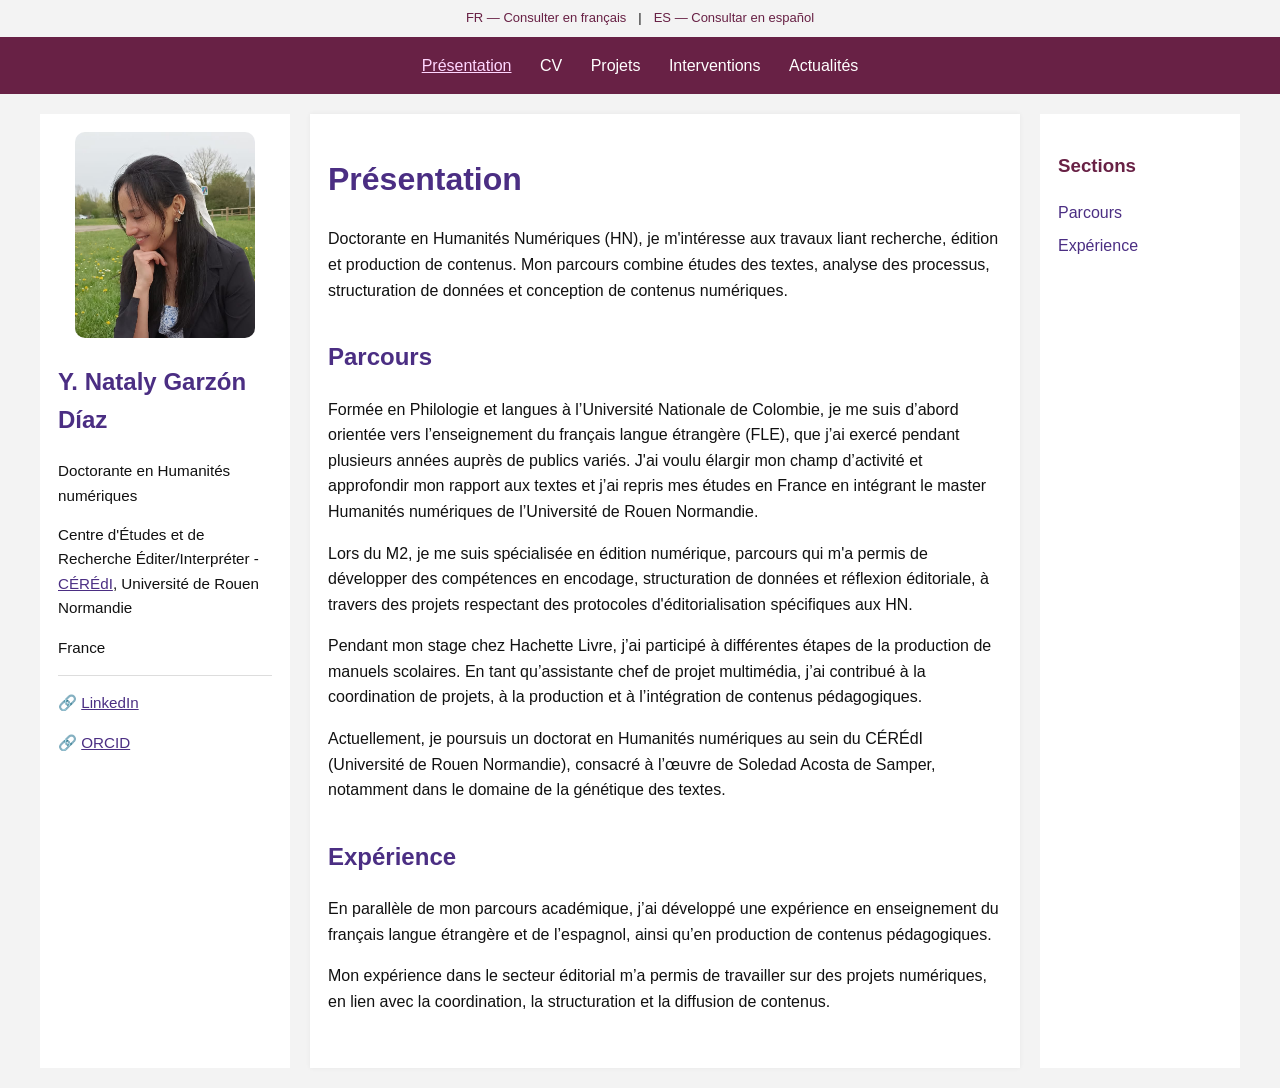
==== index.html @ 466ff272 "Update index.html" ====
<!DOCTYPE html>
<html lang="fr">
<head>
<meta charset="UTF-8">
<meta name="viewport" content="width=device-width, initial-scale=1.0">
  <title>Présentation – Y. Nataly Garzón Díaz</title>
<link rel="stylesheet" href="style.css">
</head>
  
<body>
<header>
  <div class="lang-switch">
  <a href="/index.html">FR — Consulter en français</a> |
  <a href="/es/index.html">ES — Consultar en español</a>
  </div>
  
<!-- Menu ok para copiar -->
<nav class="top-menu">
  <a href="index.html" class="active">Présentation</a>
  <a href="cv.html">CV</a>
  <a href="recherche.html">Projets</a>
  <a href="interventions.html">Interventions</a>
  <a href="actualites.html">Actualités</a>
</nav>
</header>
  
<div class="container">

<!-- COLONNE GAUCHE -->
<aside class="left">
  <img src="profil.png" alt="photo_de_profil" class="profile-pic">

  <h2>Y. Nataly Garzón Díaz</h2>
  <p>Doctorante en Humanités numériques</p>
  <p>Centre d'Études et de Recherche Éditer/Interpréter - <a href="https://ceredi.hypotheses.org/">CÉRÉdI</a>, Université de Rouen Normandie</p>
  <p>France</p>

  <hr>

  <p>🔗 <a href="https://www.linkedin.com/in/nataly-garzon-diaz/">LinkedIn</a></p>
  <p>🔗 <a href="https://orcid.org/0009-0001-9299-6305">ORCID</a></p>
</aside>

<!-- Mon contenu hierarchisé -->
<main class="content">

<h1>Présentation</h1>

<!-- Introduction ou phrase d'accroche -->
<section id="intro">
<p>
Doctorante en Humanités Numériques (HN), je m'intéresse aux travaux liant recherche, édition et production de contenus. Mon parcours combine études des textes, analyse des processus, structuration de données et conception de contenus numériques.</p>
</section>

<section id="parcours">
<h2>Parcours</h2>

<p>Formée en Philologie et langues à l’Université Nationale de Colombie, je me suis d’abord orientée vers l’enseignement du français langue étrangère (FLE), que j’ai exercé pendant plusieurs années auprès de publics variés. J'ai voulu élargir mon champ d’activité et approfondir mon rapport aux textes et j’ai repris mes études en France en intégrant le master Humanités numériques de l’Université de Rouen Normandie.
  
  <p>Lors du M2, je me suis spécialisée en édition numérique, parcours qui m'a permis de développer des compétences en encodage, structuration de données et réflexion éditoriale, à travers des projets respectant des protocoles d'éditorialisation spécifiques aux HN.</p>

<p>Pendant mon stage chez Hachette Livre, j’ai participé à différentes étapes de la production de manuels scolaires. En tant qu’assistante chef de projet multimédia, j’ai contribué à la coordination de projets, à la production et à l’intégration de contenus pédagogiques.</p>

<p>Actuellement, je poursuis un doctorat en Humanités numériques au sein du CÉRÉdI (Université de Rouen Normandie), consacré à l’œuvre de Soledad Acosta de Samper, notamment dans le domaine de la génétique des textes.</p>

</section>

<section id="experience">
<h2>Expérience</h2>

<p>
En parallèle de mon parcours académique, j’ai développé une expérience en enseignement du français langue étrangère et de l’espagnol, ainsi qu’en production de contenus pédagogiques.
</p>

<p>
Mon expérience dans le secteur éditorial m’a permis de travailler sur des projets numériques, en lien avec la coordination, la structuration et la diffusion de contenus.
</p>

</section>

</main>

<!-- MENU DROIT -->
<aside class="right">
<h3>Sections</h3>
<ul>
  <li><a href="#parcours">Parcours</a></li>
  <li><a href="#experience">Expérience</a></li>
</ul>
</aside>

</div>

</body>
</html>
---- style.css ----
body {
  margin: 0;
  font-family: Arial, sans-serif;
  background: #f3f3f3;
  color: #111;
  line-height: 1.6;
}

/* MENU HAUT */
.top-menu {
  background: #682145;
  padding: 12px 20px;
  text-align: center;
  position: sticky;
  top: 0;
  z-index: 1000;
}

.top-menu a {
  margin: 0 12px;
  padding: 4px 0;
  display: inline-block;
  color: white;
  text-decoration: none;
  transition: color 0.3s ease;
}

.top-menu a:hover {
  text-decoration: underline;
  color: #ffd6ff;
}

.top-menu a.active {
  text-decoration: underline;
  color: #ffd6ff;
}

/* STRUCTURE 3 COLONNES */
.container {
  display: grid;
  grid-template-columns: 250px 1fr 200px;
  gap: 20px;
  max-width: 1200px;
  margin: auto;
  padding: 20px;
}

/* COLONNES */
.left,
.content,
.right {
  background: white;
  padding: 18px;
  box-sizing: border-box;
}

.content {
  box-shadow: 0 0 5px rgba(0,0,0,0.05);
}

/* las barras de los lados */
.right {
  position: sticky;
  top: 70px;
}

/* TITRES */
h1, h2 {
  color: #4b2e83;
}

h3 {
  color: #682145;
}

h2 {
  margin-top: 25px;
}

/* CONTENU */
.content section {
  margin-bottom: 35px;
}

.content ul {
  margin-left: 20px;
}

.content li {
  margin-bottom: 5px;
}

/* IMAGE */
.profile-pic {
  width: 100%;
  max-width: 180px;
  border-radius: 10px;
  display: block;
  margin: 0 auto 15px;
}

/* LIENS */
a {
  color: #4b2e83;
}

/* MENU DROIT */
.right ul {
  list-style: none;
  padding: 0;
  margin: 0;
}

.right li {
  margin-bottom: 8px;
}

.right a {
  text-decoration: none;
}

.right a:hover {
  text-decoration: underline;
  transition: 0.2s ease;
}

/* LIGNE */
hr {
  border: none;
  border-top: 1px solid #ddd;
  margin: 15px 0;
}

/* TEXTE SIDEBAR */
.left p {
  font-size: 0.95em;
}

/* ===================== */
/* VERSION MOBILE */
/* ===================== */

@media screen and (max-width: 900px) {

  .container {
    grid-template-columns: 1fr;
  }

  .left,
  .right,
  .content {
    width: 100%;
  }

  .right {
    position: static;
  }

  .top-menu {
    text-align: center;
  }

  .top-menu a {
  display: block;
  margin: 8px 0;
}

  .profile-pic {
    max-width: 140px;
  }
}

@media screen and (max-width: 600px) {

  .top-menu {
    padding: 10px;
  }

  .top-menu a {
    display: block;
    margin: 8px 0;
  }

  .container {
    padding: 12px;
    gap: 12px;
  }

  .left,
  .content,
  .right {
    padding: 14px;
  }

  body {
    font-size: 15px;
  }

  h1 {
    font-size: 1.6em;
  }

  h2 {
    font-size: 1.25em;
  }
}

.lang-switch {
  display: flex;
  justify-content: center;
  gap: 12px;
  font-size: 13px;
  padding: 8px 0;
}

.lang-switch a {
  color: #682145;
  font-weight: 500;
  text-decoration: none;
  transition: color 0.2s ease;
}

.lang-switch a:hover {
  color: #4b2e83;
  text-decoration: underline;
}

a:focus {
  outline: 2px solid #4b2e83;
  outline-offset: 3px;
}
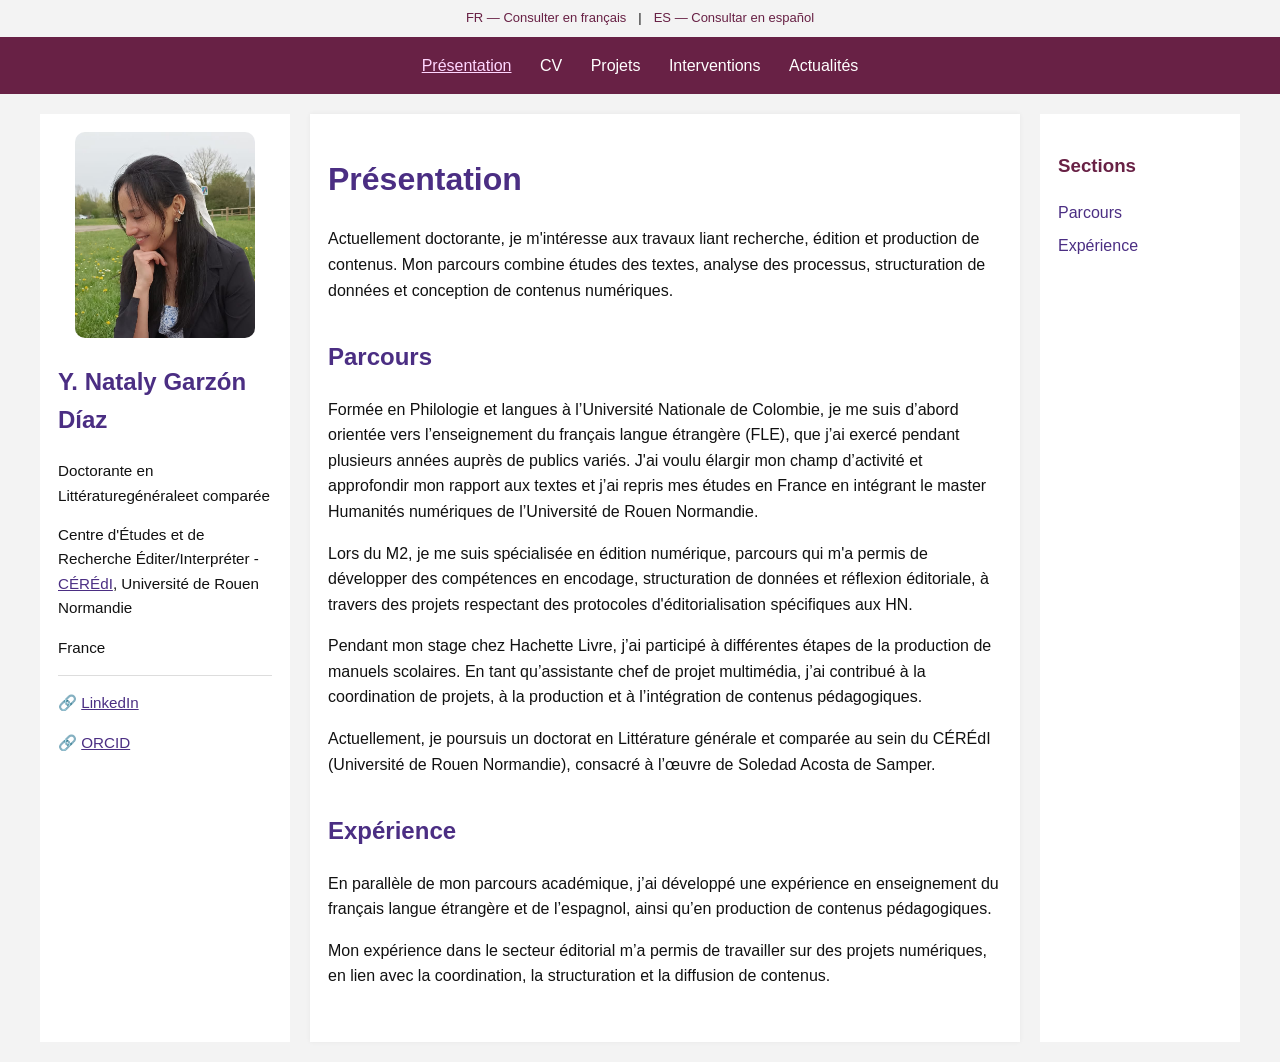
==== commit 11bcb89f: "Update index.html" ====
--- a/index.html
+++ b/index.html
@@ -31,7 +31,7 @@
   <img src="profil.png" alt="photo_de_profil" class="profile-pic">
 
   <h2>Y. Nataly Garzón Díaz</h2>
-  <p>Doctorante en Humanités numériques</p>
+  <p>Doctorante en Littératuregénéraleet comparée</p>
   <p>Centre d'Études et de Recherche Éditer/Interpréter - <a href="https://ceredi.hypotheses.org/">CÉRÉdI</a>, Université de Rouen Normandie</p>
   <p>France</p>
 
@@ -49,7 +49,7 @@
 <!-- Introduction ou phrase d'accroche -->
 <section id="intro">
 <p>
-Doctorante en Humanités Numériques (HN), je m'intéresse aux travaux liant recherche, édition et production de contenus. Mon parcours combine études des textes, analyse des processus, structuration de données et conception de contenus numériques.</p>
+Actuellement doctorante, je m'intéresse aux travaux liant recherche, édition et production de contenus. Mon parcours combine études des textes, analyse des processus, structuration de données et conception de contenus numériques.</p>
 </section>
 
 <section id="parcours">
@@ -61,7 +61,7 @@
 
 <p>Pendant mon stage chez Hachette Livre, j’ai participé à différentes étapes de la production de manuels scolaires. En tant qu’assistante chef de projet multimédia, j’ai contribué à la coordination de projets, à la production et à l’intégration de contenus pédagogiques.</p>
 
-<p>Actuellement, je poursuis un doctorat en Humanités numériques au sein du CÉRÉdI (Université de Rouen Normandie), consacré à l’œuvre de Soledad Acosta de Samper, notamment dans le domaine de la génétique des textes.</p>
+<p>Actuellement, je poursuis un doctorat en Littérature générale et comparée au sein du CÉRÉdI (Université de Rouen Normandie), consacré à l’œuvre de Soledad Acosta de Samper.</p>
 
 </section>
 
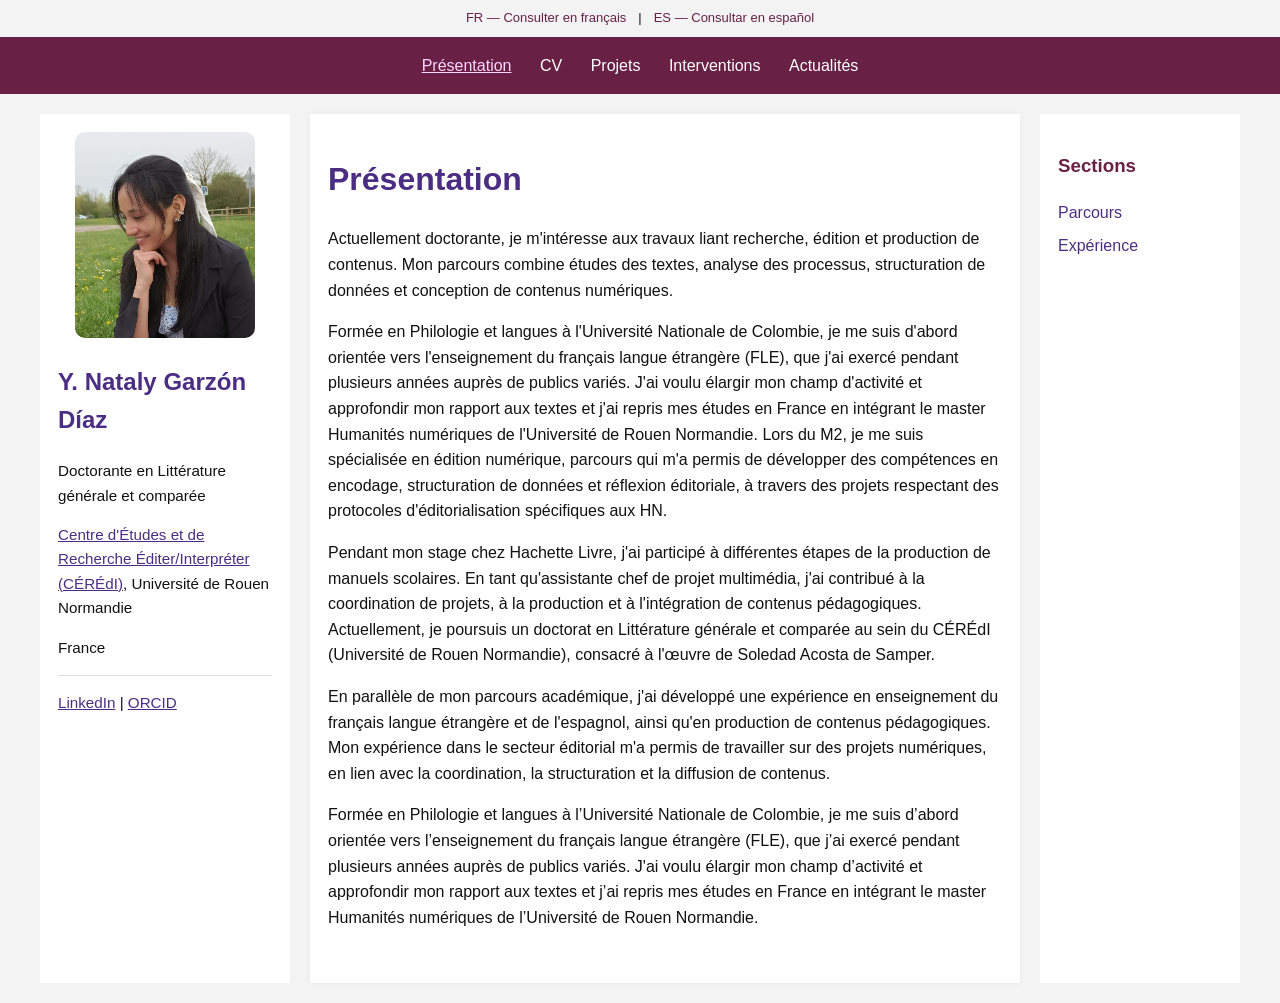
==== commit 78a5821a: "Update index.html" ====
--- a/index.html
+++ b/index.html
@@ -31,14 +31,13 @@
   <img src="profil.png" alt="photo_de_profil" class="profile-pic">
 
   <h2>Y. Nataly Garzón Díaz</h2>
-  <p>Doctorante en Littératuregénéraleet comparée</p>
-  <p>Centre d'Études et de Recherche Éditer/Interpréter - <a href="https://ceredi.hypotheses.org/">CÉRÉdI</a>, Université de Rouen Normandie</p>
+  <p>Doctorante en Littérature générale et comparée</p>
+  <p><a href="https://ceredi.hypotheses.org/">Centre d'Études et de Recherche Éditer/Interpréter (CÉRÉdI)</a>, Université de Rouen Normandie</p>
   <p>France</p>
 
   <hr>
 
-  <p>🔗 <a href="https://www.linkedin.com/in/nataly-garzon-diaz/">LinkedIn</a></p>
-  <p>🔗 <a href="https://orcid.org/0009-0001-9299-6305">ORCID</a></p>
+  <p><a href="https://www.linkedin.com/in/nataly-garzon-diaz/">LinkedIn</a> | <a href="https://orcid.org/0009-0001-9299-6305">ORCID</a></p>
 </aside>
 
 <!-- Mon contenu hierarchisé -->
@@ -48,34 +47,13 @@
 
 <!-- Introduction ou phrase d'accroche -->
 <section id="intro">
-<p>
-Actuellement doctorante, je m'intéresse aux travaux liant recherche, édition et production de contenus. Mon parcours combine études des textes, analyse des processus, structuration de données et conception de contenus numériques.</p>
-</section>
-
-<section id="parcours">
-<h2>Parcours</h2>
-
-<p>Formée en Philologie et langues à l’Université Nationale de Colombie, je me suis d’abord orientée vers l’enseignement du français langue étrangère (FLE), que j’ai exercé pendant plusieurs années auprès de publics variés. J'ai voulu élargir mon champ d’activité et approfondir mon rapport aux textes et j’ai repris mes études en France en intégrant le master Humanités numériques de l’Université de Rouen Normandie.
-  
-  <p>Lors du M2, je me suis spécialisée en édition numérique, parcours qui m'a permis de développer des compétences en encodage, structuration de données et réflexion éditoriale, à travers des projets respectant des protocoles d'éditorialisation spécifiques aux HN.</p>
-
-<p>Pendant mon stage chez Hachette Livre, j’ai participé à différentes étapes de la production de manuels scolaires. En tant qu’assistante chef de projet multimédia, j’ai contribué à la coordination de projets, à la production et à l’intégration de contenus pédagogiques.</p>
-
-<p>Actuellement, je poursuis un doctorat en Littérature générale et comparée au sein du CÉRÉdI (Université de Rouen Normandie), consacré à l’œuvre de Soledad Acosta de Samper.</p>
-
-</section>
-
-<section id="experience">
-<h2>Expérience</h2>
-
-<p>
-En parallèle de mon parcours académique, j’ai développé une expérience en enseignement du français langue étrangère et de l’espagnol, ainsi qu’en production de contenus pédagogiques.
-</p>
-
-<p>
-Mon expérience dans le secteur éditorial m’a permis de travailler sur des projets numériques, en lien avec la coordination, la structuration et la diffusion de contenus.
-</p>
-
+  <p>Actuellement doctorante, je m'intéresse aux travaux liant recherche, édition et production de contenus. Mon parcours combine études des textes, analyse des processus, structuration de données et conception de contenus numériques.
+  <p>
+  <p>Formée en Philologie et langues à l'Université Nationale de Colombie, je me suis d'abord orientée vers l'enseignement du français langue étrangère (FLE), que j'ai exercé pendant plusieurs années auprès de publics variés. J'ai voulu élargir mon champ d'activité et approfondir mon rapport aux textes et j'ai repris mes études en France en intégrant le master Humanités numériques de l'Université de Rouen Normandie. Lors du M2, je me suis spécialisée en édition numérique, parcours qui m'a permis de développer des compétences en encodage, structuration de données et réflexion éditoriale, à travers des projets respectant des protocoles d'éditorialisation spécifiques aux HN.
+  </p>
+  <p>Pendant mon stage chez Hachette Livre, j'ai participé à différentes étapes de la production de manuels scolaires. En tant qu'assistante chef de projet multimédia, j'ai contribué à la coordination de projets, à la production et à l'intégration de contenus pédagogiques. Actuellement, je poursuis un doctorat en Littérature générale et comparée au sein du CÉRÉdI (Université de Rouen Normandie), consacré à l'œuvre de Soledad Acosta de Samper.
+  <p>En parallèle de mon parcours académique, j'ai développé une expérience en enseignement du français langue étrangère et de l'espagnol, ainsi qu'en production de contenus pédagogiques. Mon expérience dans le secteur éditorial m'a permis de travailler sur des projets numériques, en lien avec la coordination, la structuration et la diffusion de contenus.<p>Formée en Philologie et langues à l’Université Nationale de Colombie, je me suis d’abord orientée vers l’enseignement du français langue étrangère (FLE), que j’ai exercé pendant plusieurs années auprès de publics variés. J'ai voulu élargir mon champ d’activité et approfondir mon rapport aux textes et j’ai repris mes études en France en intégrant le master Humanités numériques de l’Université de Rouen Normandie.
+  </p>
 </section>
 
 </main>
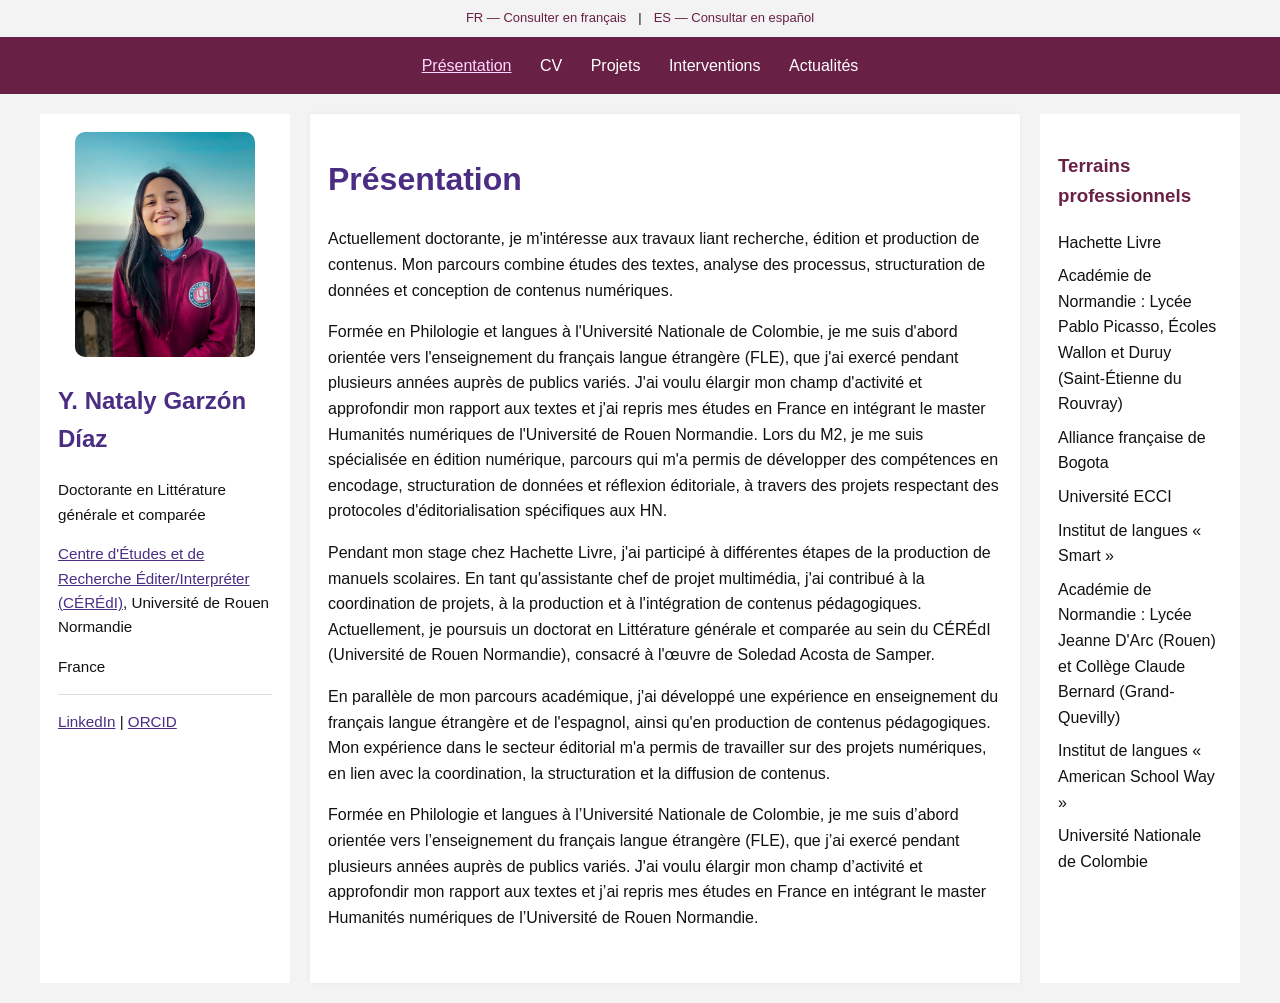
==== commit 11698d19: "Update index.html" ====
--- a/index.html
+++ b/index.html
@@ -60,10 +60,16 @@
 
 <!-- MENU DROIT -->
 <aside class="right">
-<h3>Sections</h3>
+<h3>Terrains professionnels</h3>
 <ul>
-  <li><a href="#parcours">Parcours</a></li>
-  <li><a href="#experience">Expérience</a></li>
+  <li>Hachette Livre</li>
+  <li>Académie de Normandie : Lycée Pablo Picasso, Écoles Wallon et Duruy (Saint-Étienne du Rouvray)</li>
+  <li>Alliance française de Bogota</li>
+  <li>Université ECCI</li>
+  <li>Institut de langues « Smart »</li>
+  <li>Académie de Normandie : Lycée Jeanne D'Arc (Rouen) et Collège Claude Bernard (Grand-Quevilly)</li>
+  <li>Institut de langues « American School Way »</li>
+  <li>Université Nationale de Colombie</li>
 </ul>
 </aside>
 
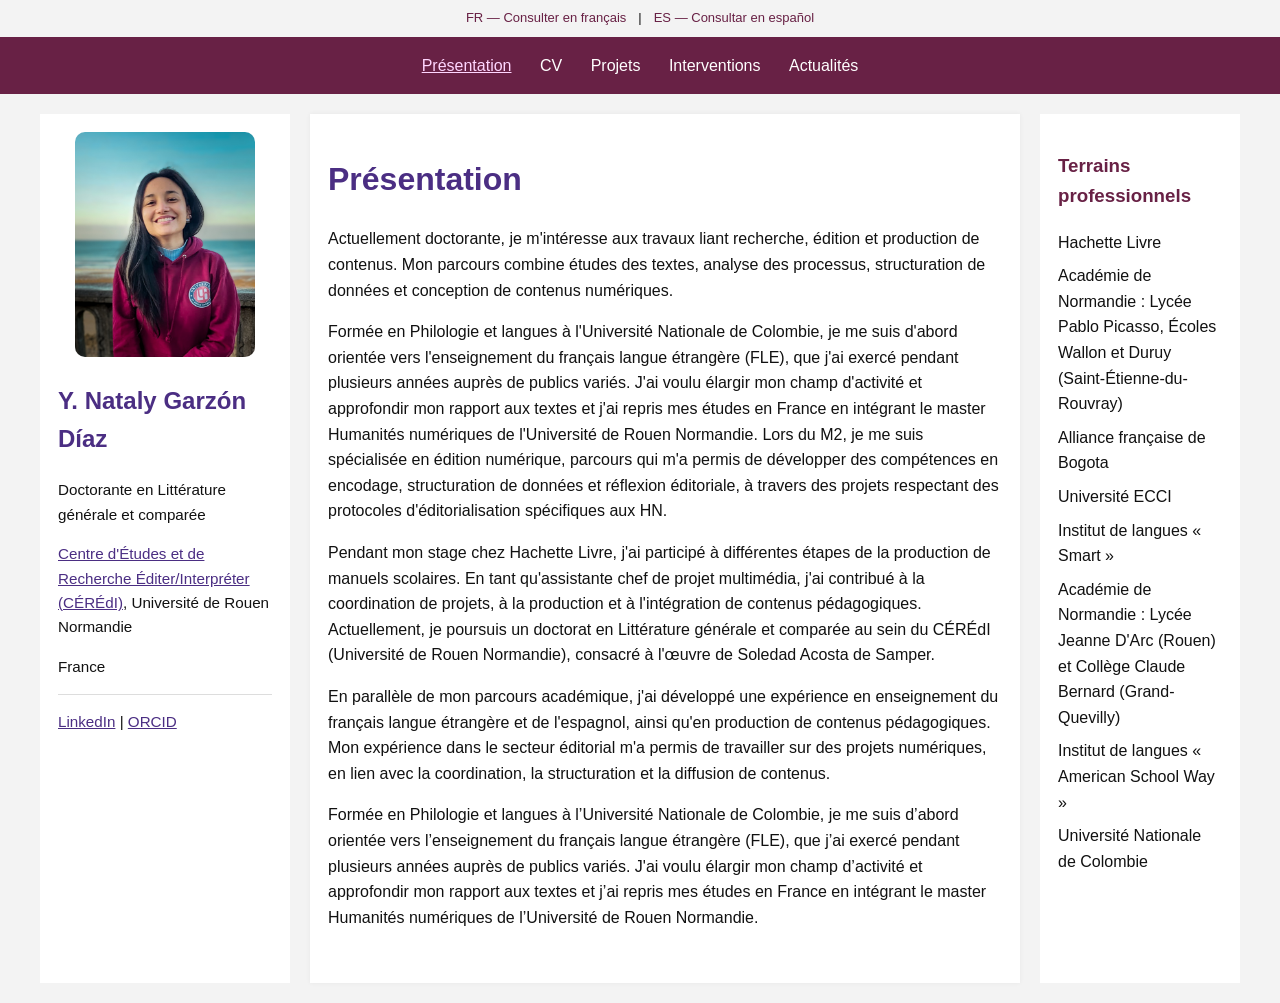
==== commit 2c138385: "Update index.html" ====
--- a/index.html
+++ b/index.html
@@ -63,7 +63,7 @@
 <h3>Terrains professionnels</h3>
 <ul>
   <li>Hachette Livre</li>
-  <li>Académie de Normandie : Lycée Pablo Picasso, Écoles Wallon et Duruy (Saint-Étienne du Rouvray)</li>
+  <li>Académie de Normandie : Lycée Pablo Picasso, Écoles Wallon et Duruy (Saint-Étienne-du-Rouvray)</li>
   <li>Alliance française de Bogota</li>
   <li>Université ECCI</li>
   <li>Institut de langues « Smart »</li>
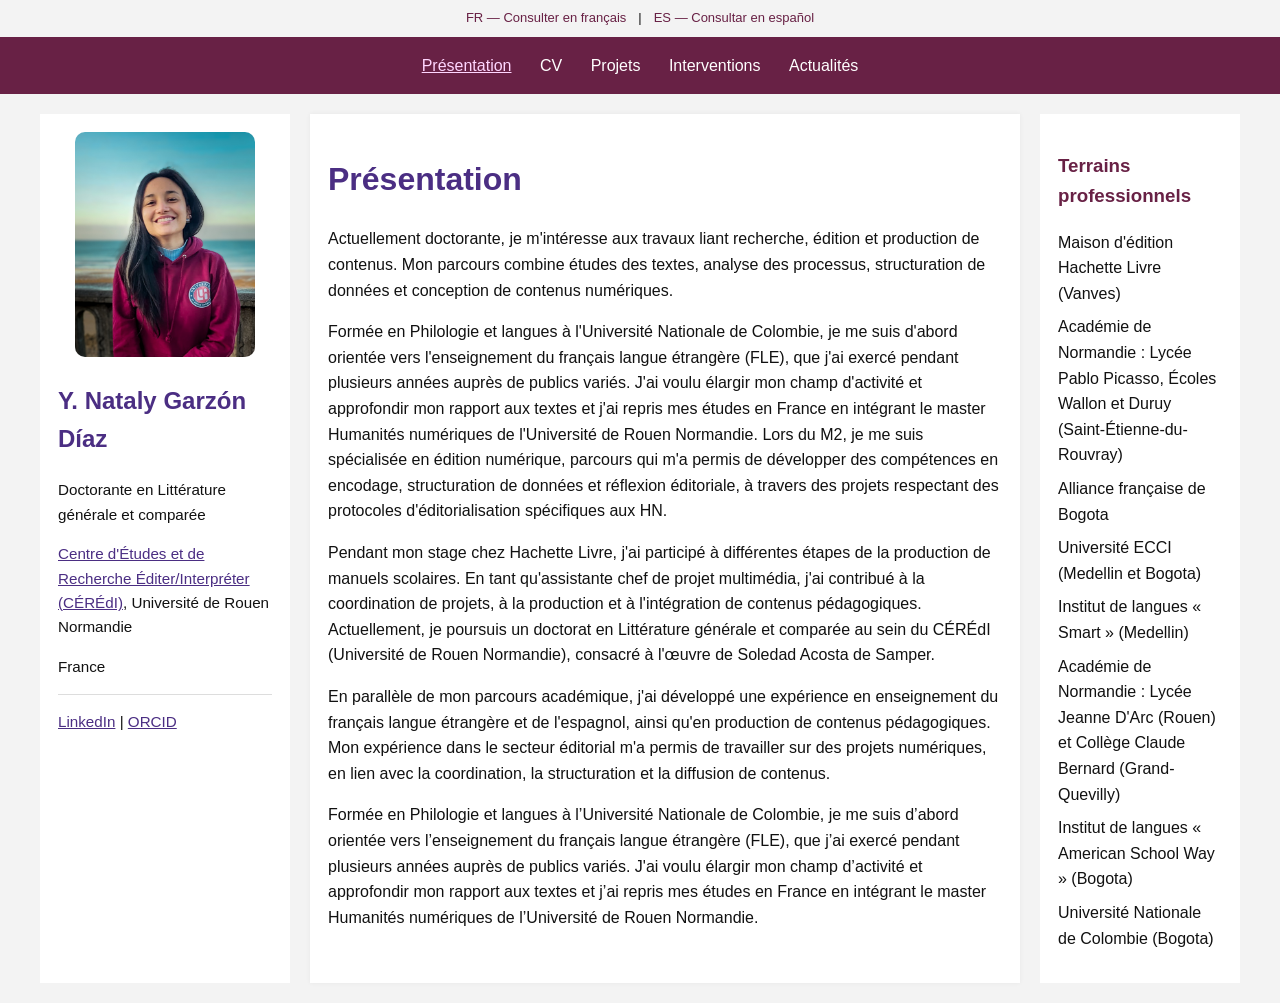
==== commit 3ad7c88b: "Update index.html" ====
--- a/index.html
+++ b/index.html
@@ -62,14 +62,14 @@
 <aside class="right">
 <h3>Terrains professionnels</h3>
 <ul>
-  <li>Hachette Livre</li>
+  <li>Maison d'édition Hachette Livre (Vanves)</li>
   <li>Académie de Normandie : Lycée Pablo Picasso, Écoles Wallon et Duruy (Saint-Étienne-du-Rouvray)</li>
   <li>Alliance française de Bogota</li>
-  <li>Université ECCI</li>
-  <li>Institut de langues « Smart »</li>
+  <li>Université ECCI (Medellin et Bogota)</li>
+  <li>Institut de langues « Smart » (Medellin)</li>
   <li>Académie de Normandie : Lycée Jeanne D'Arc (Rouen) et Collège Claude Bernard (Grand-Quevilly)</li>
-  <li>Institut de langues « American School Way »</li>
-  <li>Université Nationale de Colombie</li>
+  <li>Institut de langues « American School Way » (Bogota)</li>
+  <li>Université Nationale de Colombie (Bogota)</li>
 </ul>
 </aside>
 
